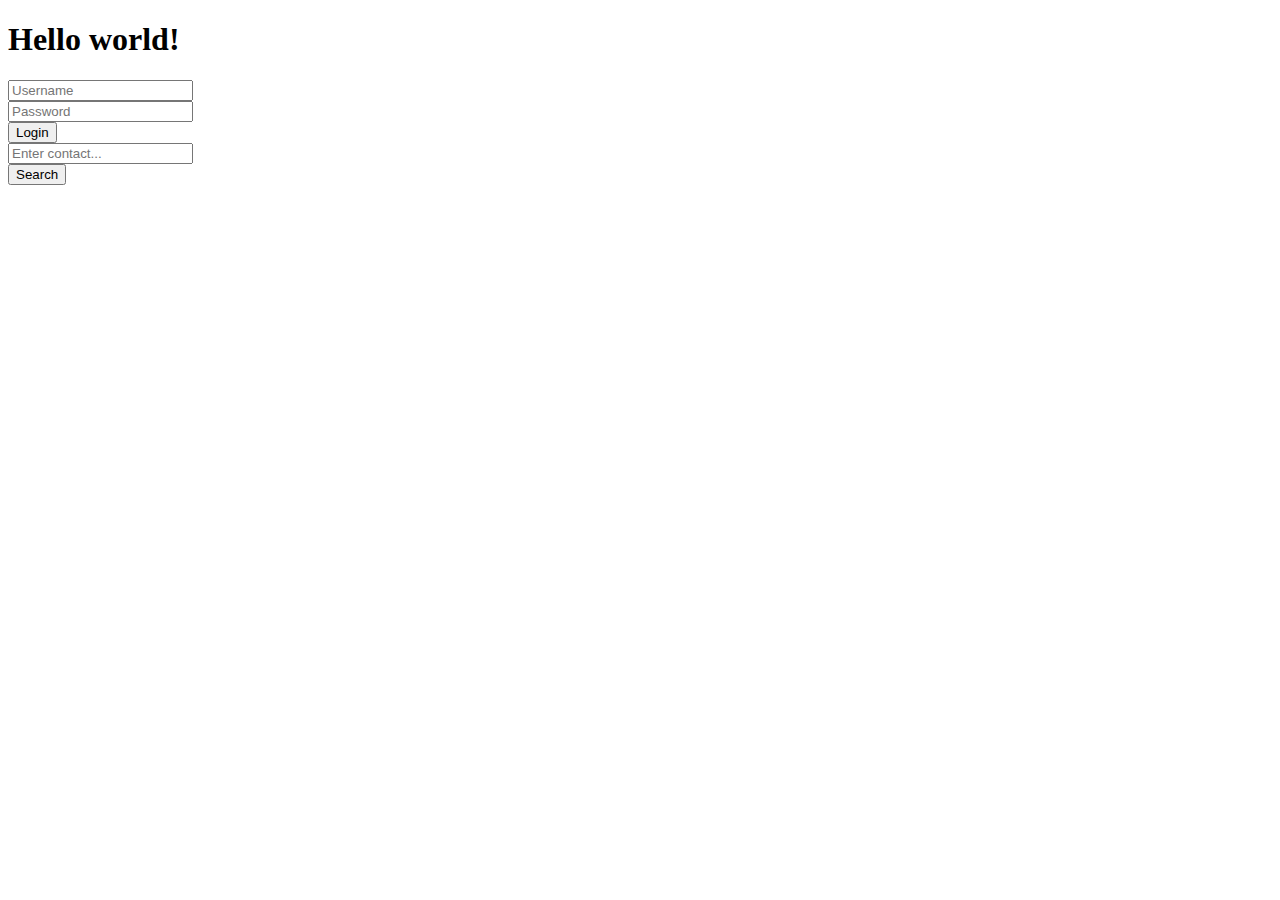
==== index.html @ c105cb6a "Add Search API and JavaScript function" ====
<!DOCTYPE html>
<html>
    <head>
        <script href="text/javascript", src="js/test.js"></script>
    </head>
    <body>
        <h1>Hello world!</h1>
        <input type="text" id="username" placeholder="Username" /><br />
        <input type="password" id="password" placeholder="Password" /><br />

        <button onclick="doLogin()">Login</button>
        <span id="loginResult"></span>
        <br/>
        <input type="text" id="searchName" placeholder="Enter contact..." /><br />
        <button onclick="doSearch()">Search</button>
        <span id="searchResult"></span>

        
    </body>
</html>
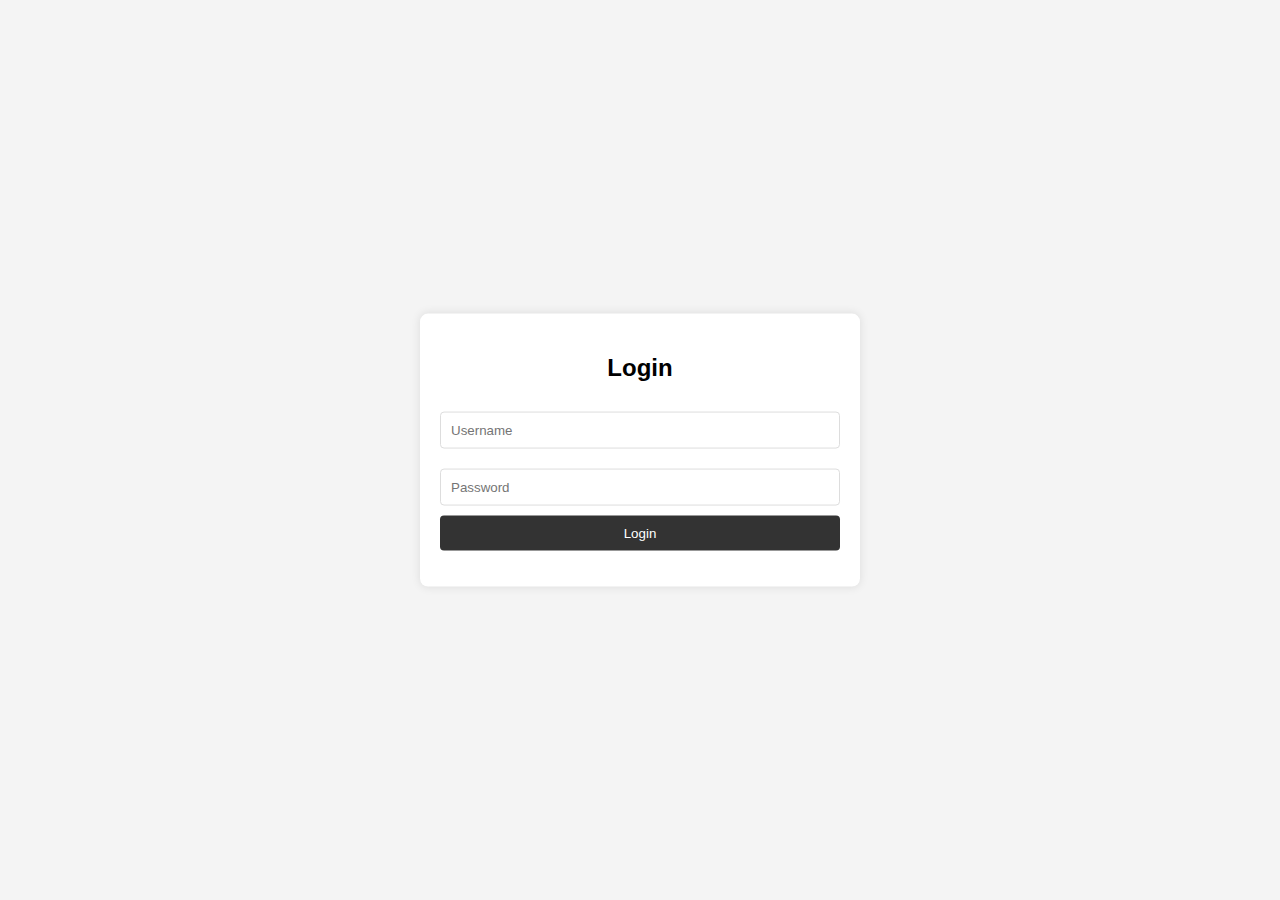
==== commit bcb531ba: "Integrate Delete and Create API with frontend" ====
--- a/index.html
+++ b/index.html
@@ -1,20 +1,33 @@
-<!DOCTYPE html>
-<html>
-    <head>
-        <script href="text/javascript", src="js/test.js"></script>
-    </head>
-    <body>
-        <h1>Hello world!</h1>
-        <input type="text" id="username" placeholder="Username" /><br />
-        <input type="password" id="password" placeholder="Password" /><br />
-
-        <button onclick="doLogin()">Login</button>
-        <span id="loginResult"></span>
-        <br/>
-        <input type="text" id="searchName" placeholder="Enter contact..." /><br />
-        <button onclick="doSearch()">Search</button>
-        <span id="searchResult"></span>
-
-        
-    </body>
-</html>+<!DOCTYPE html>
+<html lang="en">
+  <head>
+    <meta charset="UTF-8" />
+    <meta name="viewport" content="width=device-width, initial-scale=1.0" />
+    <title>Login</title>
+    <link rel="stylesheet" href="style.css" />
+    <script src="js/script.js"></script>
+  </head>
+  <body>
+    <div class="login-container center-box">
+      <h2>Login</h2>
+      <form>
+        <input
+          type="text"
+          id="username"
+          name="username"
+          placeholder="Username"
+          required
+        />
+        <input
+          type="password"
+          id="password"
+          name="password"
+          placeholder="Password"
+          required
+        />
+        <input type="button" value="Login" onclick="doLogin()"/>
+      </form>
+      <p id="loginResult"></p>
+    </div>
+  </body>
+</html>
--- a/style.css
+++ b/style.css
@@ -0,0 +1,112 @@
+body {
+  font-family: Arial, sans-serif;
+  background-color: #f4f4f4;
+  padding: 20px;
+}
+
+h1 {
+  color: #333;
+}
+
+table {
+  width: 100%;
+  border-collapse: collapse;
+}
+
+table,
+th,
+td {
+  border: 1px solid #ddd;
+  padding: 8px;
+}
+
+th {
+  background-color: #f2f2f2;
+}
+
+a {
+  color: #007bff;
+  text-decoration: none;
+}
+
+a:hover {
+  text-decoration: underline;
+}
+
+.login-container {
+  max-width: 400px;
+  margin: 0 auto;
+  background-color: #fff;
+  padding: 20px;
+  border-radius: 8px;
+  box-shadow: 0 0 10px rgba(0, 0, 0, 0.1);
+}
+
+.login-container h2 {
+  text-align: center;
+  margin-bottom: 20px;
+}
+
+.login-container input[type="text"],
+.login-container input[type="password"] {
+  width: 100%;
+  padding: 10px;
+  margin: 10px 0;
+  border: 1px solid #dddddd;
+  border-radius: 4px;
+  box-sizing: border-box;
+}
+
+.login-container input[type="button"],
+form input[type="button"] {
+  width: 100%;
+  padding: 10px;
+  background-color: #333;
+  color: #fff;
+  border: none;
+  border-radius: 4px;
+  cursor: pointer;
+}
+
+.login-container input[type="button"]:hover,
+form input[type="button"]:hover {
+  background-color: #555;
+}
+
+.center-box {
+  position: absolute;
+  top: 50%;
+  left: 50%;
+  transform: translate(-50%, -50%);
+}
+
+.form-container {
+  max-width: 600px;
+  margin: 0 auto;
+  background-color: #fff;
+  padding: 20px;
+  border-radius: 8px;
+  box-shadow: 0 0 10px rgba(0, 0, 0, 0.1);
+}
+
+.form-container input[type="text"],
+.form-container input[type="email"],
+.form-container input[type="button"] {
+  width: 100%;
+  padding: 10px;
+  margin: 10px 0;
+  border: 1px solid #dddddd;
+  border-radius: 4px;
+  box-sizing: border-box;
+}
+
+.form-container input[type="button"] {
+  background-color: #333;
+  color: #fff;
+  border: none;
+  cursor: pointer;
+}
+
+.form-container input[type="button"]:hover {
+  background-color: #555;
+}
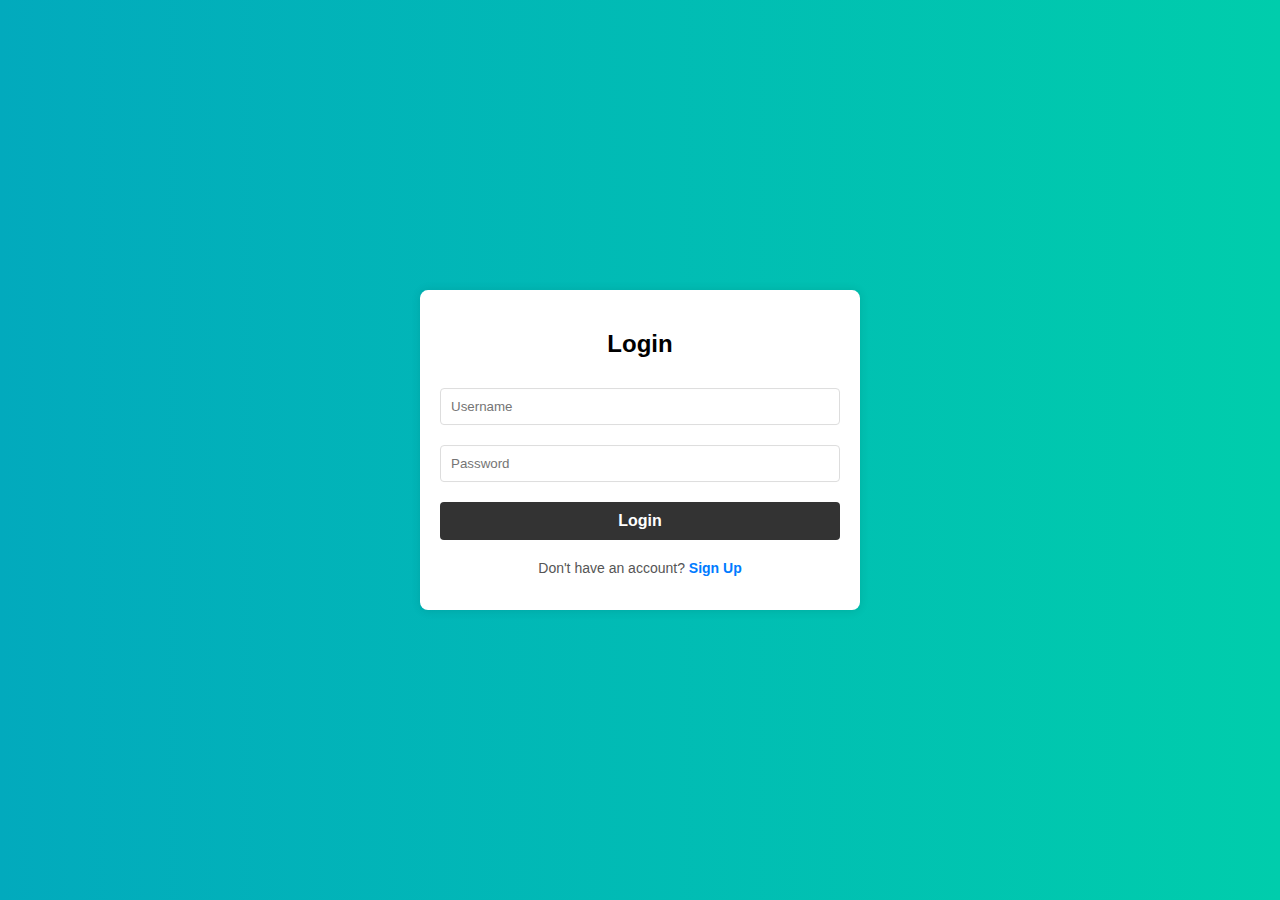
==== commit 604f88e2: "Fix edit contact JavaScript. Add back buttons to sign up and edit contact." ====
--- a/index.html
+++ b/index.html
@@ -25,9 +25,12 @@
           placeholder="Password"
           required
         />
-        <input type="button" value="Login" onclick="doLogin()"/>
+        <input type="button" value="Login" onclick="doLogin()" />
       </form>
       <p id="loginResult"></p>
+      <p class="signup-text">
+        Don't have an account? <a href="signup.html">Sign Up</a>
+      </p>
     </div>
   </body>
 </html>
--- a/style.css
+++ b/style.css
@@ -1,6 +1,7 @@
 body {
   font-family: Arial, sans-serif;
-  background-color: #f4f4f4;
+  background: linear-gradient(to right, #02aabd, #00cdac);
+  /* background-color: #f4f4f4; */
   padding: 20px;
 }
 
@@ -21,7 +22,7 @@
 }
 
 th {
-  background-color: #f2f2f2;
+  background-color: #eeeeee;
 }
 
 a {
@@ -110,3 +111,136 @@
 .form-container input[type="button"]:hover {
   background-color: #555;
 }
+
+input[type="submit"],
+input[type="button"] {
+  background-color: #333;
+  color: white;
+  border: none;
+  cursor: pointer;
+  font-size: 16px;
+  font-weight: bold;
+  margin-top: 10px;
+  width: 100%;
+  padding: 10px;
+  border-radius: 4px;
+  box-sizing: border-box;
+}
+
+input[type="submit"]:hover,
+input[type="button"]:hover {
+  background-color: #555;
+}
+
+.search-container {
+  margin-bottom: 20px;
+  display: flex;
+  flex-direction: column;
+  align-items: flex-start;
+  width: 100%;
+  max-width: 400px;
+}
+
+.search-input {
+  width: 94.5%;
+  padding: 10px;
+  border: 1px solid #dddddd;
+  border-radius: 4px;
+  margin-bottom: 10px;
+}
+
+.search-button {
+  width: 100%;
+  padding: 10px;
+  background-color: #333;
+  color: white;
+  border: none;
+  cursor: pointer;
+  border-radius: 4px;
+  font-size: 16px;
+}
+
+.search-button:hover {
+  background-color: #555;
+}
+
+a.add-contact-link {
+  margin: 20px 0;
+  display: inline-block;
+  background-color: #333;
+  color: #fff;
+  padding: 10px 20px;
+  border-radius: 4px;
+  text-decoration: none;
+}
+
+a.add-contact-link:hover {
+  background-color: #555;
+}
+
+.logout-button {
+  position: absolute;
+  top: 20px;
+  right: 20px;
+  background-color: #333;
+  color: white;
+  padding: 10px 20px;
+  border-radius: 4px;
+  text-decoration: none;
+  font-size: 14px;
+  font-weight: bold;
+  transition: background-color 0.3s ease;
+}
+
+.logout-button:hover {
+  background-color: #555;
+}
+
+.signup-text {
+  text-align: center;
+  margin-top: 20px;
+  font-size: 14px;
+  color: #555;
+}
+
+.signup-text a {
+  color: #007bff;
+  text-decoration: none;
+  font-weight: bold;
+}
+
+.signup-text a:hover {
+  text-decoration: underline;
+}
+
+.table-container {
+  max-width: 1000px;
+  margin: 0 auto;
+  background-color: #fff;
+  padding: 20px;
+  border-radius: 8px;
+  box-shadow: 0 0 10px rgba(0, 0, 0, 0.1);
+}
+
+table {
+  width: 100%;
+  border-collapse: collapse;
+  margin-top: 10px;
+}
+
+th,
+td {
+  padding: 10px;
+  text-align: left;
+  border-bottom: 1px solid #ddd;
+}
+
+th {
+  background-color: #eeeeee;
+  font-weight: bold;
+  text-align: left;
+}
+
+tbody tr:hover {
+  background-color: #f4f4f4;
+}
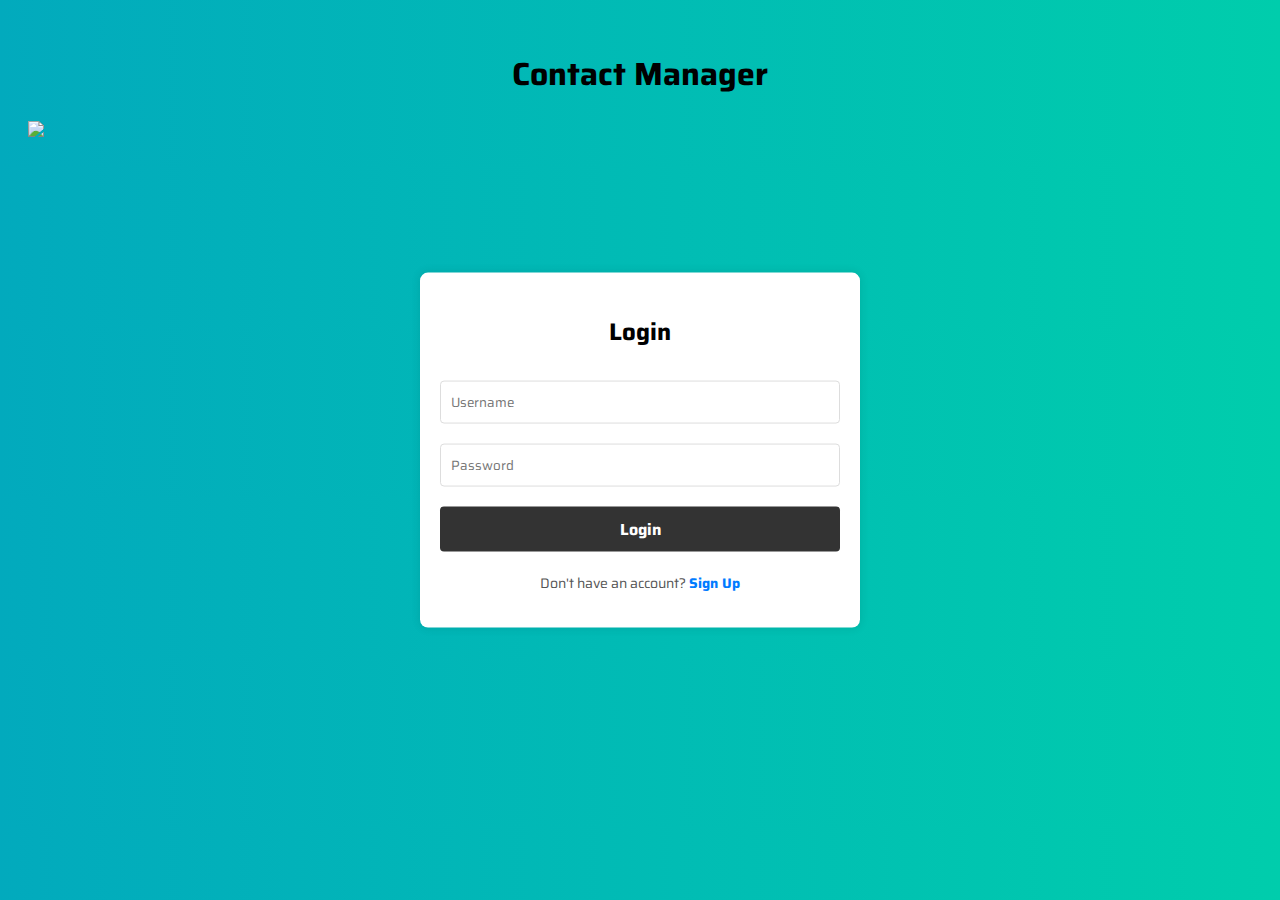
==== commit b3b8b81b: "update to home page" ====
--- a/index.html
+++ b/index.html
@@ -8,6 +8,8 @@
     <script src="js/script.js"></script>
   </head>
   <body>
+    <h1 class="centered-header">Contact Manager</h1>
+    <img src="/Users/derian/desktop/contact.png" class="center-image">
     <div class="login-container center-box">
       <h2>Login</h2>
       <form>
--- a/style.css
+++ b/style.css
@@ -1,28 +1,42 @@
+@import url("https://fonts.googleapis.com/css2?family=Saira:ital,wght@0,100..900&display=swap");
+
 body {
-  font-family: Arial, sans-serif;
+  font-family: "Saira", sans-serif;
   background: linear-gradient(to right, #02aabd, #00cdac);
-  /* background-color: #f4f4f4; */
   padding: 20px;
 }
 
 h1 {
-  color: #333;
+  color: #000000;
+}
+
+.centered-header {
+  text-align: center;
+}
+
+.center-image {
+  display: block;
+  margin-left: auto;
+  margin-right: auto;
 }
 
 table {
   width: 100%;
   border-collapse: collapse;
-}
-
-table,
+  margin-top: 10px;
+}
+
 th,
 td {
+  padding: 10px;
+  text-align: left;
   border: 1px solid #ddd;
-  padding: 8px;
+  border-bottom: 1px solid #ddd;
 }
 
 th {
   background-color: #eeeeee;
+  font-weight: bold;
 }
 
 a {
@@ -106,10 +120,7 @@
   color: #fff;
   border: none;
   cursor: pointer;
-}
-
-.form-container input[type="button"]:hover {
-  background-color: #555;
+  transition: background-color 0.3s ease;
 }
 
 input[type="submit"],
@@ -125,6 +136,7 @@
   padding: 10px;
   border-radius: 4px;
   box-sizing: border-box;
+  font-family: "Saria", sans-serif;
 }
 
 input[type="submit"]:hover,
@@ -147,17 +159,20 @@
   border: 1px solid #dddddd;
   border-radius: 4px;
   margin-bottom: 10px;
+  font-family: "Saira", sans-serif;
 }
 
 .search-button {
   width: 100%;
   padding: 10px;
   background-color: #333;
-  color: white;
+  color: #fff;
   border: none;
   cursor: pointer;
   border-radius: 4px;
   font-size: 16px;
+  font-family: "Saira", sans-serif;
+  transition: background-color 0.3s ease;
 }
 
 .search-button:hover {
@@ -172,6 +187,8 @@
   padding: 10px 20px;
   border-radius: 4px;
   text-decoration: none;
+  font-weight: bold;
+  transition: background-color 0.3s ease;
 }
 
 a.add-contact-link:hover {
@@ -186,7 +203,6 @@
   color: white;
   padding: 10px 20px;
   border-radius: 4px;
-  text-decoration: none;
   font-size: 14px;
   font-weight: bold;
   transition: background-color 0.3s ease;
@@ -194,6 +210,7 @@
 
 .logout-button:hover {
   background-color: #555;
+  text-decoration: none;
 }
 
 .signup-text {
@@ -222,25 +239,13 @@
   box-shadow: 0 0 10px rgba(0, 0, 0, 0.1);
 }
 
-table {
-  width: 100%;
-  border-collapse: collapse;
-  margin-top: 10px;
-}
-
-th,
-td {
-  padding: 10px;
-  text-align: left;
-  border-bottom: 1px solid #ddd;
-}
-
-th {
-  background-color: #eeeeee;
-  font-weight: bold;
-  text-align: left;
-}
-
 tbody tr:hover {
   background-color: #f4f4f4;
 }
+
+button,
+input,
+select,
+textarea {
+  font-family: "Saira", sans-serif !important;
+}
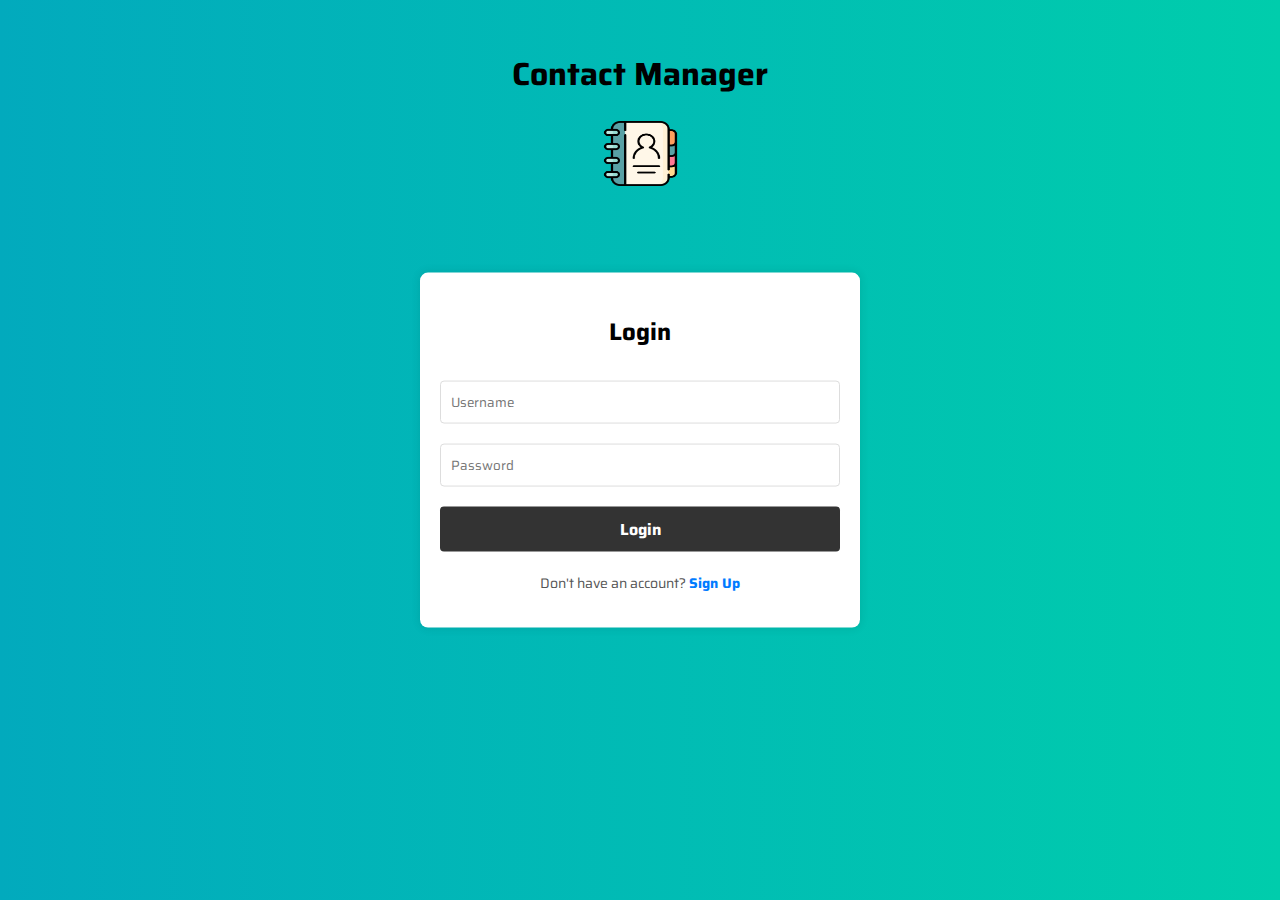
==== commit 914a65ab: "update message colors" ====
--- a/index.html
+++ b/index.html
@@ -8,8 +8,8 @@
     <script src="js/script.js"></script>
   </head>
   <body>
-    <h1 class="centered-header">Contact Manager</h1>
-    <img src="/Users/derian/desktop/contact.png" class="center-image">
+    <h1 class="center-header">Contact Manager</h1>
+    <img src="contacts1.png" class="center-image">
     <div class="login-container center-box">
       <h2>Login</h2>
       <form>
--- a/style.css
+++ b/style.css
@@ -10,7 +10,7 @@
   color: #000000;
 }
 
-.centered-header {
+.center-header {
   text-align: center;
 }
 
@@ -18,6 +18,8 @@
   display: block;
   margin-left: auto;
   margin-right: auto;
+  width: 75px; 
+  height: 65px; 
 }
 
 table {
@@ -249,3 +251,11 @@
 textarea {
   font-family: "Saira", sans-serif !important;
 }
+
+.error {
+  color: red;
+}
+
+.sucess{
+  color: green;
+}
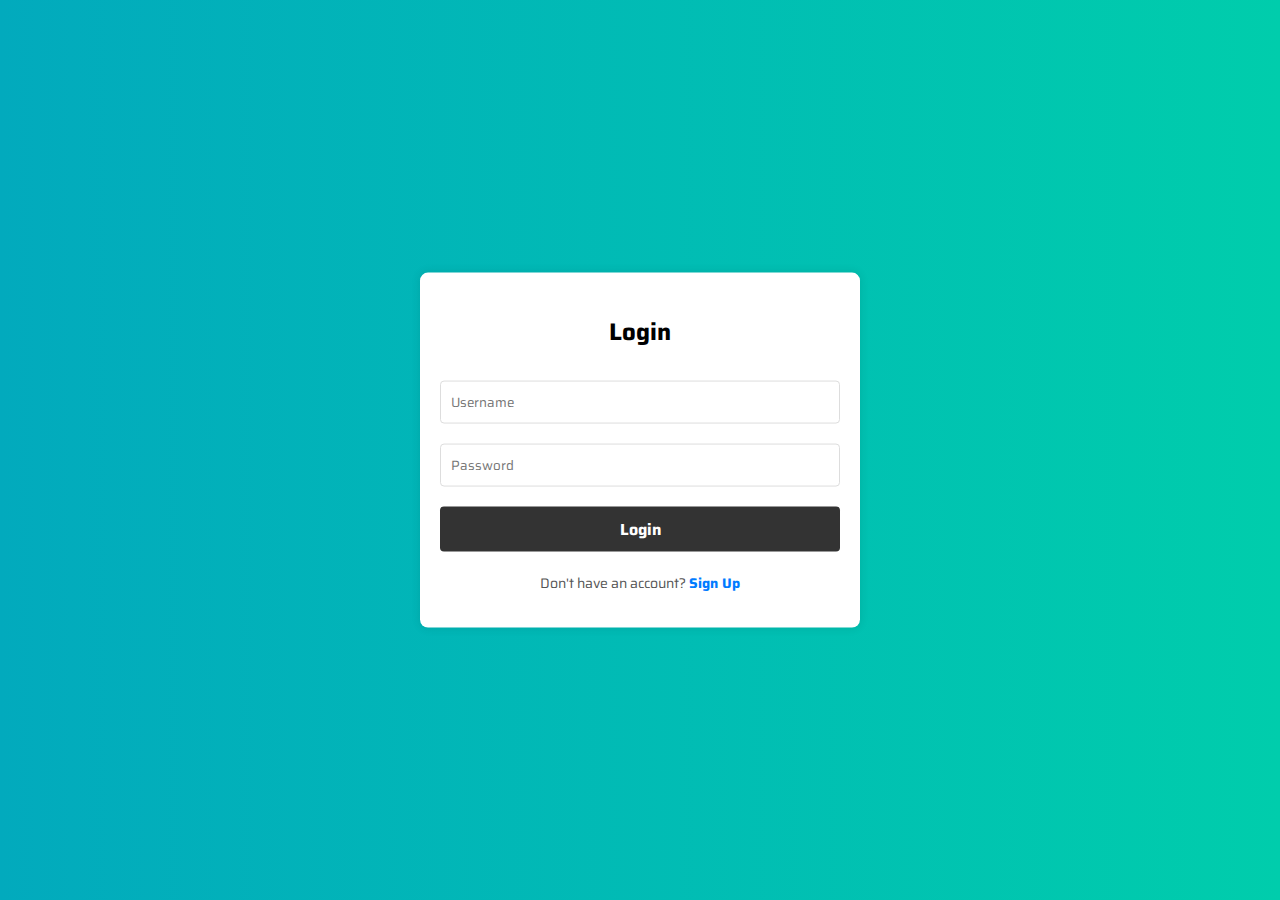
==== commit 7298c696: "undo" ====
--- a/index.html
+++ b/index.html
@@ -8,8 +8,6 @@
     <script src="js/script.js"></script>
   </head>
   <body>
-    <h1 class="center-header">Contact Manager</h1>
-    <img src="contacts1.png" class="center-image">
     <div class="login-container center-box">
       <h2>Login</h2>
       <form>
--- a/style.css
+++ b/style.css
@@ -8,18 +8,6 @@
 
 h1 {
   color: #000000;
-}
-
-.center-header {
-  text-align: center;
-}
-
-.center-image {
-  display: block;
-  margin-left: auto;
-  margin-right: auto;
-  width: 75px; 
-  height: 65px; 
 }
 
 table {
@@ -256,6 +244,6 @@
   color: red;
 }
 
-.sucess{
+.success{
   color: green;
 }
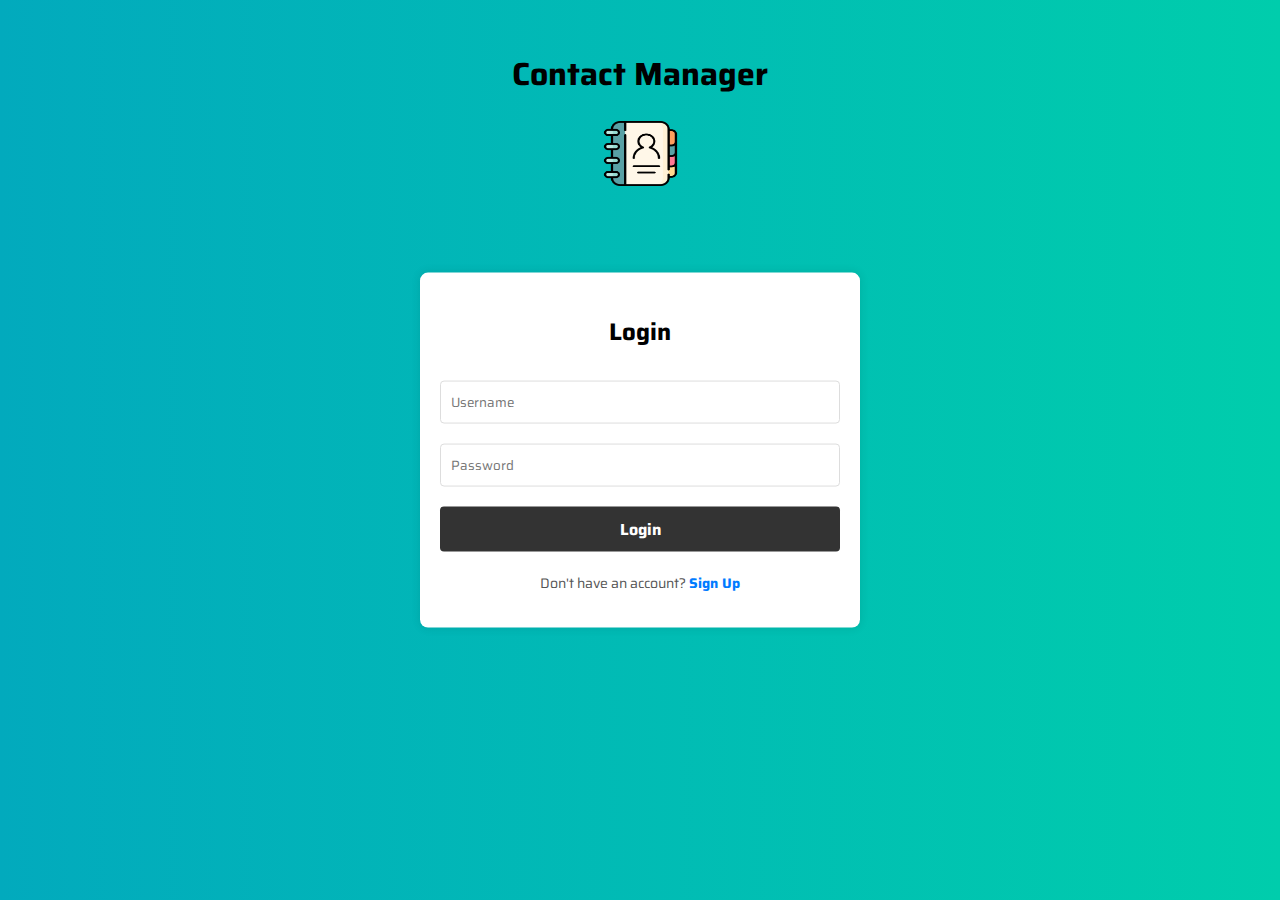
==== commit a2ae46f8: "should work" ====
--- a/index.html
+++ b/index.html
@@ -8,6 +8,8 @@
     <script src="js/script.js"></script>
   </head>
   <body>
+    <h1 class="center-header">Contact Manager</h1>
+    <img src="contacts1.png" class="center-image">
     <div class="login-container center-box">
       <h2>Login</h2>
       <form>
--- a/style.css
+++ b/style.css
@@ -8,6 +8,17 @@
 
 h1 {
   color: #000000;
+}
+
+.center-header {
+  text-align: center;
+}
+.center-image {
+  display: block;
+  margin-left: auto;
+  margin-right: auto;
+  width: 75px; 
+  height: 65px; 
 }
 
 table {
